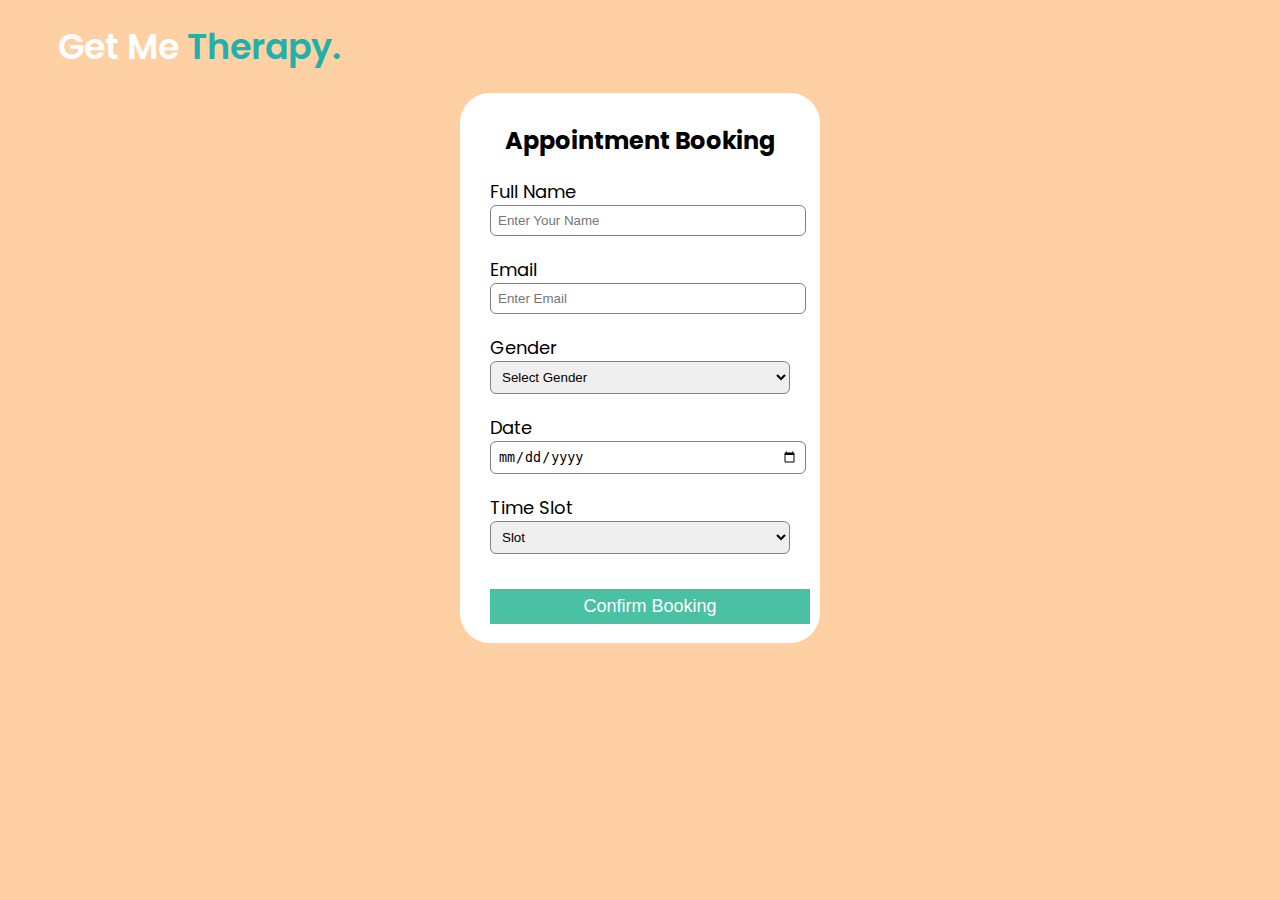
==== book.html @ 67044d25 "Add files via upload" ====
<!DOCTYPE html>
<html lang="en">
  <head>
    <title>Sign Up</title>
    <link rel="stylesheet" href="book.css" />
  </head>
  <body>
    <div class="logo"><a href="index.html">Get Me <span>Therapy.</span></a></div>
    <div class="booking-box">
        <h2>Appointment Booking</h2>
        <form action = "appointment.php" method = "post">
            <label for="username">Full Name</label>
            <input type="text" placeholder="Enter Your Name" name="full_name" id="username" required>
            <label for="email">Email</label>
            <input type="email" placeholder="Enter Email" name="email" id="email" required>
            <label for="gender">Gender</label>
            <select id = "gender" name = "gender" required>
                <option value="gender">Select Gender</option>
                <option value="male">Male</option>
                <option value="female">Female</option>
                <option value="other">Other</option>
            </select>
            <label for="">Date</label>
            <input type="date" placeholder="Date" name = "date" required>
            <label for="slot">Time Slot</label>
            <select id = "slot"  name = "slot" required>
                <option value="slot">Slot</option>
                <option value="S1">11:00 AM - 12:00 PM</option>
                <option value="S2">12:00 PM - 1:00 PM</option>
                <option value="S3">1:00  PM - 2:00 PM</option>
                <option value="S4">2:00  PM - 3:00 PM</option>
                <option value="S5">3:00  PM - 4:00 PM</option>
            </select>
            <button type="submit" class="btn" name="booking">Confirm Booking</button>
        <closeform></closeform>
        </form>
    </div>
   <!--INSERT INTO `appointment` (`S.No.`, `Full Name`, `Email`, `Gender`, `Date`, `Time Slot`) VALUES ('1', 'Ritu Singh', 'ritusingh.19.or@gmail.com', 'Female', '2023-09-29', '11:00 AM - 12:00 PM');--> 
  </body>
</html>
---- book.css ----
@import url('https://fonts.googleapis.com/css2?family=Poppins:wght@400;500;600;700&family=Ubuntu:wght@400;500;700&display=swap');

body {
    background-color: #ffd0a3;
    font-family: 'Poppins', sans-serif;
  }

.logo{
  margin-left: 50px;
  margin-top: 20px;
}

.logo a{
  text-decoration: none;
  color: #fff;
  font-size: 35px;
  font-weight: 600;
 }

 .logo a span{
  color:lightseagreen ;
  transition: all 0.3s ease;
 }

  
  .booking-box {
    width: 360px;
    height: 550px;
    margin: auto;
    background-color: white;
    border-radius: 30px;
  }

  .time-box {
    width: 360px;
    height: 550px;
    margin: auto;
    border-radius: 30px;
  }
  
  span{
    color: lightseagreen;
    font-weight: 300px;
  }
  
  h2 {
    text-align: center;
    padding-top: 30px;
  }
  
  form {
    width: 300px;
    margin-left: 30px;
  }
  
  form label {
    display: flex;
    margin-top: 20px;
    font-size: 18px;
  }
  
  form input {
    width: 100%;
    padding: 7px;
    border: none;
    border: 1px solid gray;
    border-radius: 6px;
    outline: none;
  }
 
  form select {
    width: 100%;
    padding: 7px;
    border: none;
    border: 1px solid gray;
    border-radius: 6px;
    outline: none;
  }

  button[type="submit"] {
    width: 320px;
    height: 35px;
    margin-top: 35px;
    border: none;
    background-color: #49c1a2;
    color: white;
    font-size: 18px;
  }
  p {
    text-align: center;
    padding-top: 20px;
    font-size: 15px;
  }
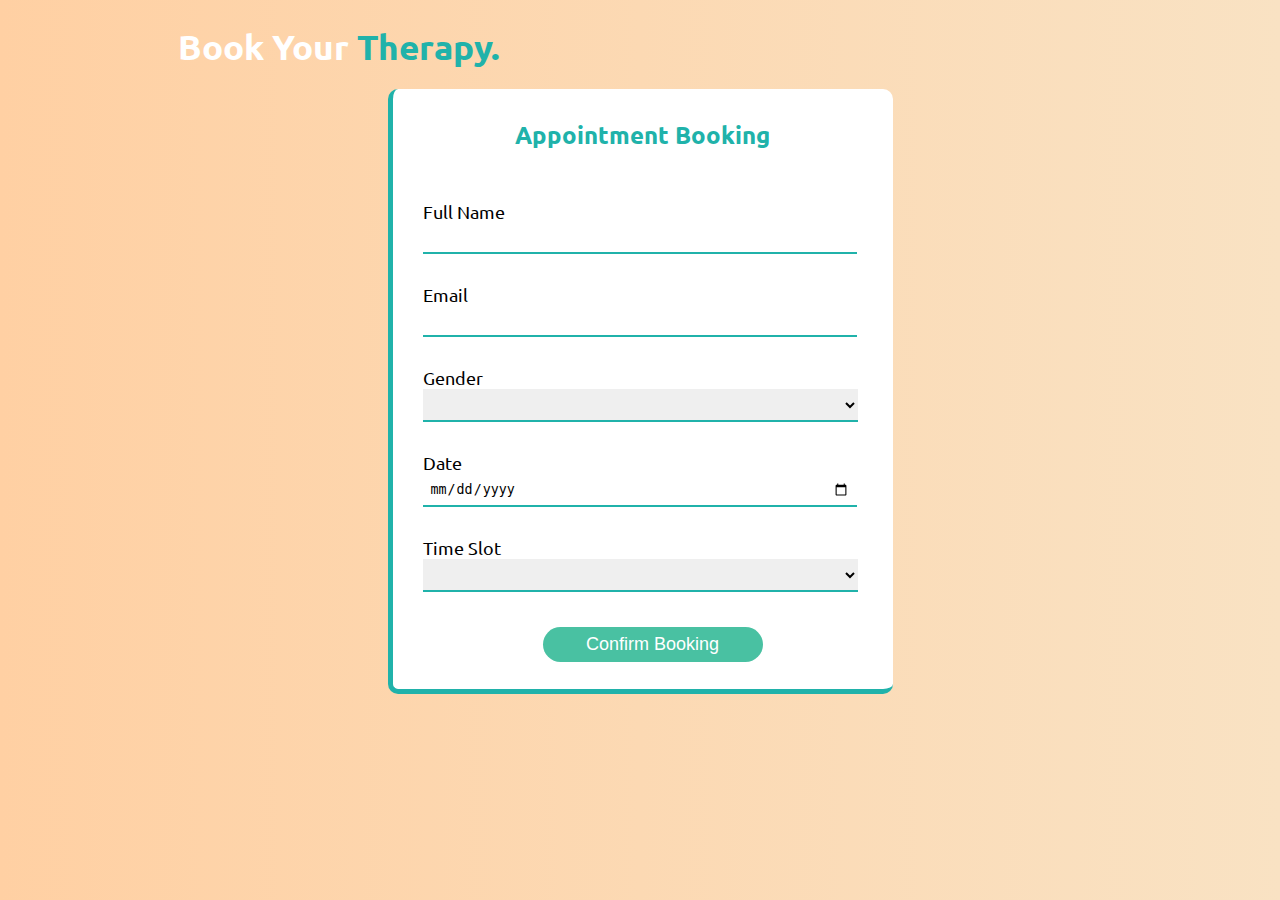
==== commit 1086019b: "Update" ====
--- a/book.html
+++ b/book.html
@@ -1,30 +1,30 @@
 <!DOCTYPE html>
 <html lang="en">
   <head>
-    <title>Sign Up</title>
+    <title>Booking Page</title>
     <link rel="stylesheet" href="book.css" />
   </head>
   <body>
-    <div class="logo"><a href="index.html">Get Me <span>Therapy.</span></a></div>
+    <div class="logo"><a href="index.html">Book Your <span>Therapy.</span></a></div>
     <div class="booking-box">
         <h2>Appointment Booking</h2>
         <form action = "appointment.php" method = "post">
-            <label for="username">Full Name</label>
-            <input type="text" placeholder="Enter Your Name" name="full_name" id="username" required>
+            <label class = "top-label" for="username">Full Name</label>
+            <input type="text" placeholder="" name="full_name" id="username" required>
             <label for="email">Email</label>
-            <input type="email" placeholder="Enter Email" name="email" id="email" required>
+            <input type="email" placeholder="" name="email" id="email" required>
             <label for="gender">Gender</label>
             <select id = "gender" name = "gender" required>
-                <option value="gender">Select Gender</option>
+                <option value="gender"></option>
                 <option value="male">Male</option>
                 <option value="female">Female</option>
                 <option value="other">Other</option>
             </select>
             <label for="">Date</label>
-            <input type="date" placeholder="Date" name = "date" required>
+            <input type="date" placeholder="" name = "date" required>
             <label for="slot">Time Slot</label>
             <select id = "slot"  name = "slot" required>
-                <option value="slot">Slot</option>
+                <option value="slot"></option>
                 <option value="S1">11:00 AM - 12:00 PM</option>
                 <option value="S2">12:00 PM - 1:00 PM</option>
                 <option value="S3">1:00  PM - 2:00 PM</option>
--- a/book.css
+++ b/book.css
@@ -1,13 +1,13 @@
 @import url('https://fonts.googleapis.com/css2?family=Poppins:wght@400;500;600;700&family=Ubuntu:wght@400;500;700&display=swap');
 
 body {
-    background-color: #ffd0a3;
-    font-family: 'Poppins', sans-serif;
+    background-image: linear-gradient(to right, #ffd0a3 , #f9e2c3);
+    font-family: 'Ubuntu', sans-serif;
   }
 
 .logo{
-  margin-left: 50px;
-  margin-top: 20px;
+  margin-left: 170px;
+  margin-top: 25px;
 }
 
 .logo a{
@@ -24,19 +24,15 @@
 
   
   .booking-box {
-    width: 360px;
-    height: 550px;
+    width: 500px;
+    height: 600px;
     margin: auto;
     background-color: white;
-    border-radius: 30px;
+    border-radius: 10px;
+    border-left: 5px solid lightseagreen;
+    border-bottom: 5px solid lightseagreen;
   }
 
-  .time-box {
-    width: 360px;
-    height: 550px;
-    margin: auto;
-    border-radius: 30px;
-  }
   
   span{
     color: lightseagreen;
@@ -46,16 +42,24 @@
   h2 {
     text-align: center;
     padding-top: 30px;
+    color: lightseagreen;
+    font-size: x-large;
   }
   
   form {
-    width: 300px;
+    width: 420px;
     margin-left: 30px;
   }
   
   form label {
     display: flex;
-    margin-top: 20px;
+    margin-top: 30px;
+    font-size: 18px;
+  }
+
+  .top-label{
+    display: flex;
+    margin-top: 50px;
     font-size: 18px;
   }
   
@@ -63,28 +67,29 @@
     width: 100%;
     padding: 7px;
     border: none;
-    border: 1px solid gray;
-    border-radius: 6px;
+    border-bottom: 2px solid lightseagreen;
     outline: none;
   }
  
   form select {
-    width: 100%;
+    width: 435px;
     padding: 7px;
     border: none;
-    border: 1px solid gray;
-    border-radius: 6px;
+    border-bottom: 2px solid lightseagreen;
     outline: none;
   }
 
   button[type="submit"] {
-    width: 320px;
+    width: 220px;
     height: 35px;
     margin-top: 35px;
     border: none;
     background-color: #49c1a2;
     color: white;
     font-size: 18px;
+    border-radius: 20px;
+    margin-left: 120px;
+
   }
   p {
     text-align: center;
